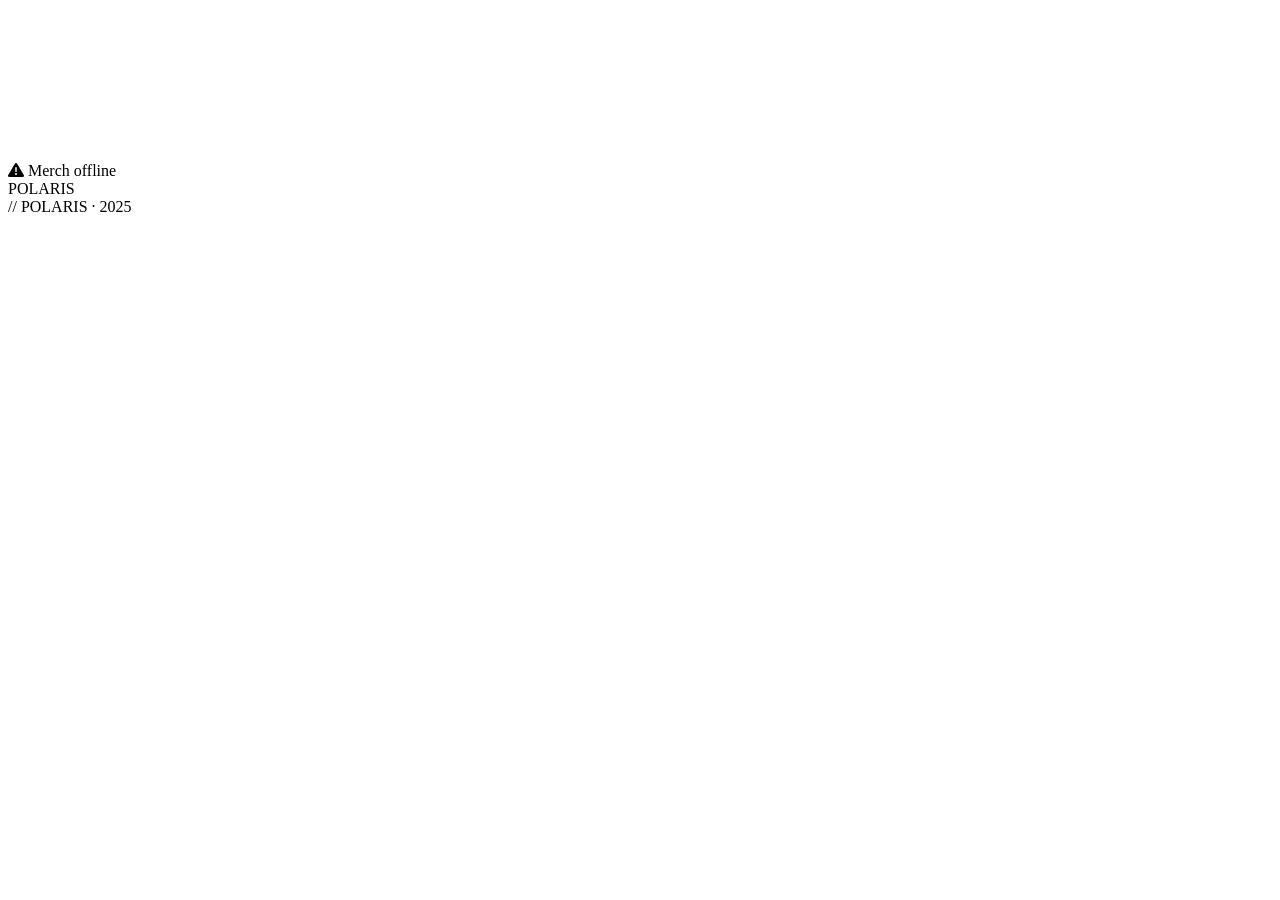
==== index.html @ e96eb5dc "test?" ====
<!DOCTYPE html>
<html lang="en">

<head>
    <meta charset="UTF-8" />
    <meta name="viewport" content="width=device-width, initial-scale=1.0" />
    <title>Polaris</title>
    <link rel="preconnect" href="https://fonts.googleapis.com">
    <link
        href="https://fonts.googleapis.com/css2?family=Share+Tech+Mono&family=Bebas+Neue&family=Rajdhani:wght@300;400;600;700&display=swap"
        rel="stylesheet">
    <link rel="stylesheet" href="https://cdnjs.cloudflare.com/ajax/libs/font-awesome/6.6.0/css/all.min.css">
    <link rel="stylesheet" href="Styles/style.css">
</head>

<body>

    <div id="cursor"></div>
    <div id="cursorRing"></div>

    <canvas id="starfield"></canvas>
    <div class="nebula"></div>

    <div class="corner tl"></div>
    <div class="corner tr"></div>
    <div class="corner bl"></div>
    <div class="corner br"></div>

    <div class="warning-float">
        <i class="fa-solid fa-triangle-exclamation"></i>
        Merch offline
    </div>

    <div class="solar-container" id="solarContainer">
        <!-- Sun -->
        <div class="sun" id="sun">
            <img src="Images/pfp.jpg" alt="Polaris"
                onerror="this.style.display='none';this.parentElement.style.background='radial-gradient(circle at 40% 35%, #ede9fe 0%, #a78bfa 40%, #5b21b6 80%, #2e1065 100%)'">
        </div>
        <div class="sun-label">POLARIS</div>
    </div>

    <div class="footer">// POLARIS · 2025</div>

    <script src="Scripts/main.js"></script>
</body>

</html>
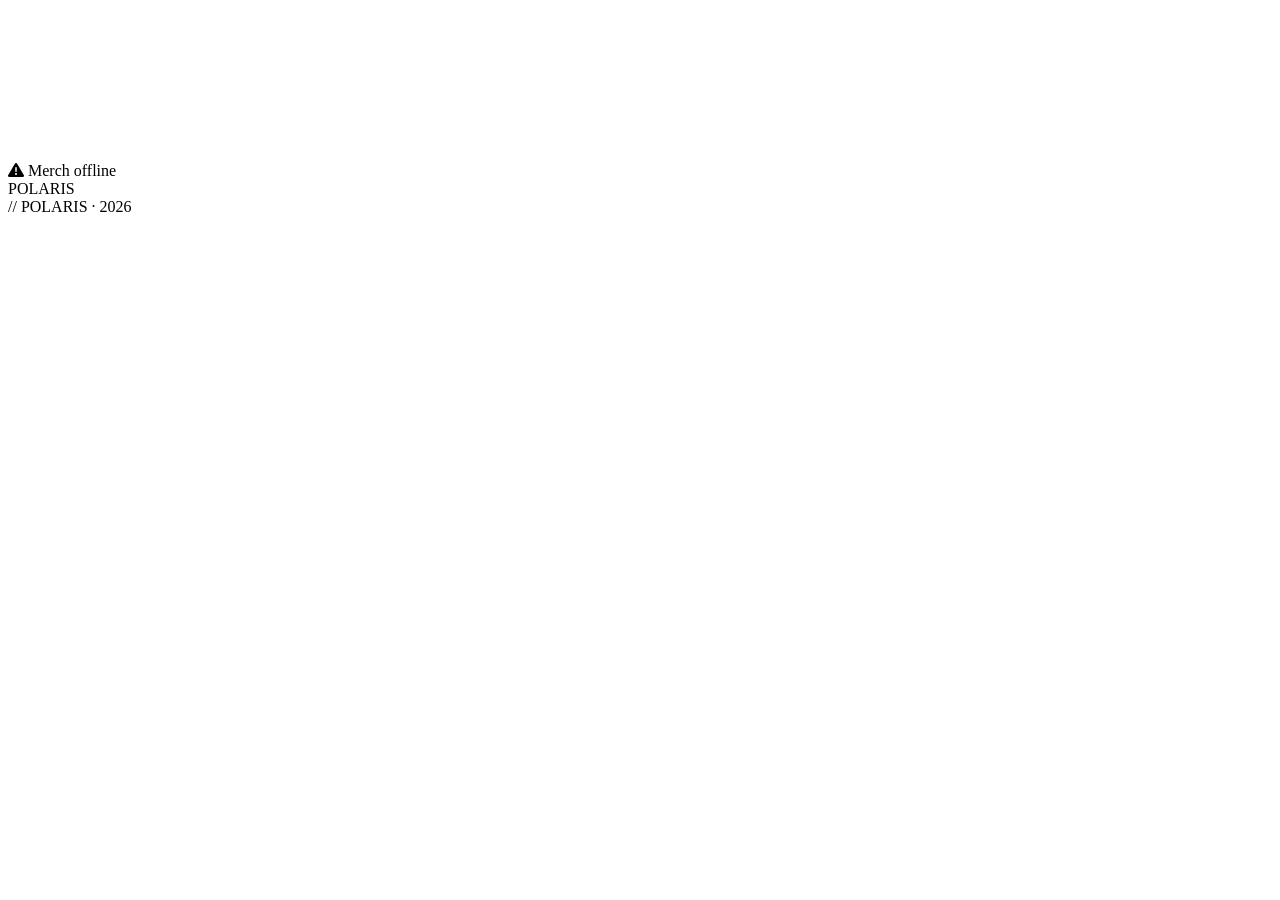
==== commit 6f276347: "test complete???" ====
--- a/index.html
+++ b/index.html
@@ -40,7 +40,7 @@
         <div class="sun-label">POLARIS</div>
     </div>
 
-    <div class="footer">// POLARIS · 2025</div>
+    <div class="footer">// POLARIS · 2026</div>
 
     <script src="Scripts/main.js"></script>
 </body>
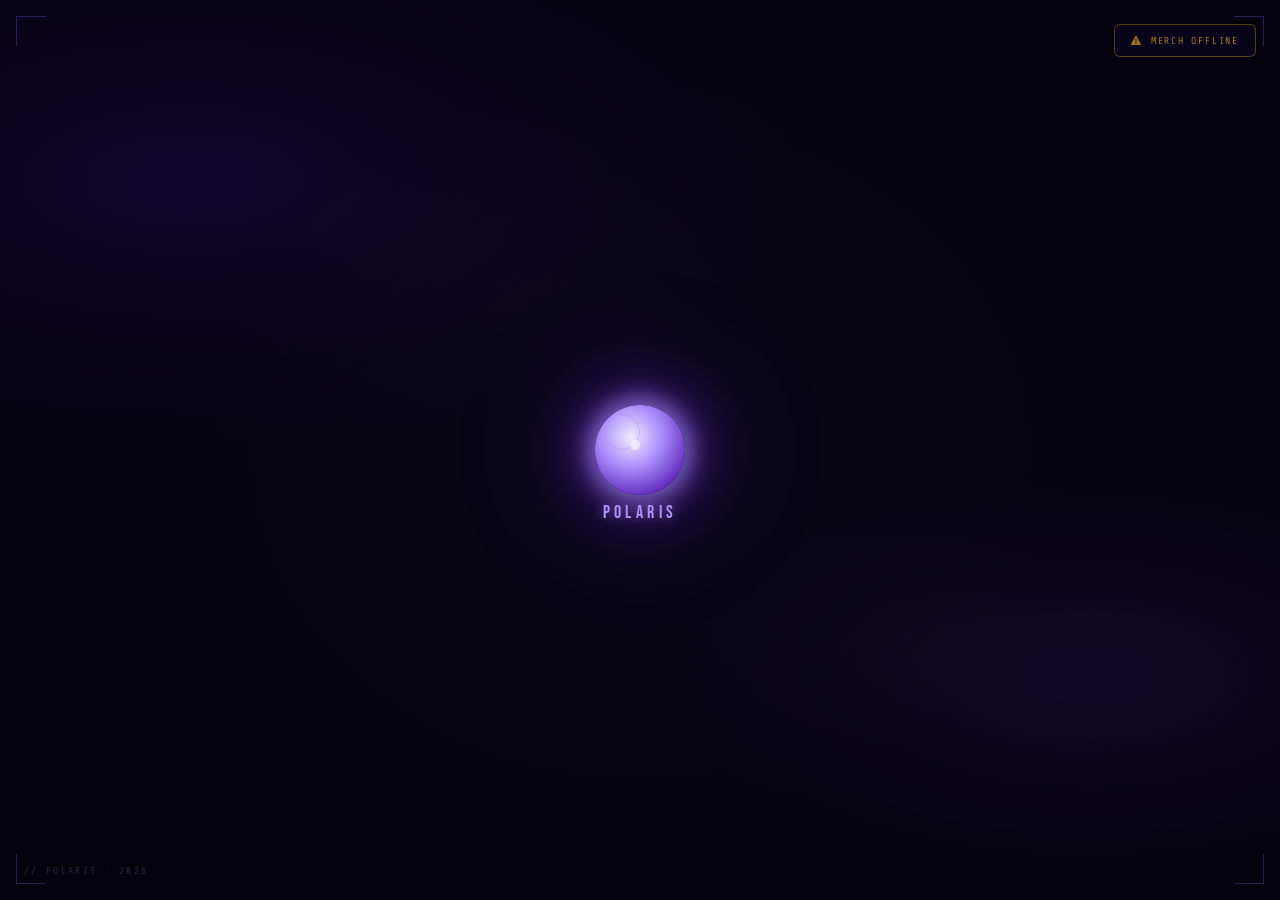
==== commit 5dad46e5: "adding secrets page ─ blackhole visual bug to be resolved in blackhole.js" ====
--- a/index.html
+++ b/index.html
@@ -4,13 +4,23 @@
 <head>
     <meta charset="UTF-8" />
     <meta name="viewport" content="width=device-width, initial-scale=1.0" />
+
     <title>Polaris</title>
+
+    <link rel="icon" type="image/jpeg" href="Images/pfp.jpg" sizes="32x32" />
+    <link rel="apple-touch-icon" href="Images/pfp.jpg">
+
     <link rel="preconnect" href="https://fonts.googleapis.com">
-    <link
-        href="https://fonts.googleapis.com/css2?family=Share+Tech+Mono&family=Bebas+Neue&family=Rajdhani:wght@300;400;600;700&display=swap"
-        rel="stylesheet">
+    <link href="https://fonts.googleapis.com/css2?family=Share+Tech+Mono&family=Bebas+Neue&family=Rajdhani:wght@300;400;600;700&display=swap"rel="stylesheet">
     <link rel="stylesheet" href="https://cdnjs.cloudflare.com/ajax/libs/font-awesome/6.6.0/css/all.min.css">
     <link rel="stylesheet" href="Styles/style.css">
+
+    <meta property="og:title" content="Polaris">
+    <meta property="og:description" content="Official Website For Polaris.">
+    <meta property="og:type" content="website">
+    <meta property="og:image" content="https://polaris1374.github.io/Links/Images/meta.jpg">
+    <meta property="og:image:type" content="image/jpeg">
+
 </head>
 
 <body>
@@ -40,9 +50,15 @@
         <div class="sun-label">POLARIS</div>
     </div>
 
+    <a href="secrets.html" id="blackholeLink" class="blackhole-link" title="???">
+      <canvas id="blackholeCanvas"></canvas>
+      <span class="bh-label">???</span>
+    </a>
+
     <div class="footer">// POLARIS · 2026</div>
 
     <script src="Scripts/main.js"></script>
+    <script src="Scripts/blackhole.js"></script>
 </body>
 
 </html>
--- a/Styles/style.css
+++ b/Styles/style.css
@@ -0,0 +1,376 @@
+/* style.css */
+:root {
+  --bg: #04030d;
+  --accent: #a78bfa;
+  --accent2: #7c3aed;
+  --accent3: #c4b5fd;
+  --text: #ede9fe;
+  --muted: #6b5a8e;
+  --border: rgba(138,100,255,0.18);
+}
+
+*, *::before, *::after {
+  box-sizing: border-box;
+  margin: 0;
+  padding: 0;
+}
+
+body {
+  background: var(--bg);
+  color: var(--text);
+  font-family: 'Rajdhani', sans-serif;
+  min-height: 100vh;
+  overflow: hidden;
+  position: relative;
+  display: flex;
+  align-items: center;
+  justify-content: center;
+}
+
+/* Custom cursor */
+body { cursor: none; }
+#cursor {
+  position: fixed;
+  width: 10px; height: 10px;
+  background: var(--accent);
+  border-radius: 50%;
+  pointer-events: none;
+  z-index: 9999;
+  transform: translate(-50%, -50%);
+  box-shadow: 0 0 16px var(--accent);
+  mix-blend-mode: screen;
+  transition: transform 0.05s;
+}
+#cursorRing {
+  position: fixed;
+  width: 36px; height: 36px;
+  border: 1px solid rgba(167,139,250,0.45);
+  border-radius: 50%;
+  pointer-events: none;
+  z-index: 9998;
+  transform: translate(-50%, -50%);
+  transition: width 0.2s ease, height 0.2s ease, border-color 0.2s ease, left 0.08s ease, top 0.08s ease;
+}
+
+/* Stars */
+canvas#starfield {
+  position: fixed;
+  inset: 0;
+  z-index: 0;
+  pointer-events: none;
+}
+
+/* Nebula wash */
+.nebula {
+  position: fixed;
+  inset: 0;
+  background:
+    radial-gradient(ellipse 80% 50% at 15% 20%, rgba(88,28,220,0.15) 0%, transparent 60%),
+    radial-gradient(ellipse 60% 40% at 85% 75%, rgba(124,58,237,0.12) 0%, transparent 55%),
+    radial-gradient(ellipse 50% 60% at 50% 50%, rgba(167,139,250,0.05) 0%, transparent 70%);
+  pointer-events: none;
+  z-index: 1;
+  animation: nebulaShift 25s ease-in-out infinite alternate;
+}
+@keyframes nebulaShift {
+  0%   { opacity: 0.8; transform: scale(1); }
+  100% { opacity: 1; transform: scale(1.05); }
+}
+
+/* Main solar system container */
+.solar-container {
+  position: relative;
+  z-index: 10;
+  width: min(100vw, 100vh);
+  height: min(100vw, 100vh);
+  max-width: 700px;
+  max-height: 700px;
+}
+
+/* Sun (Polaris center) */
+.sun {
+  position: absolute;
+  top: 50%; left: 50%;
+  transform: translate(-50%, -50%);
+  width: 90px; height: 90px;
+  border-radius: 50%;
+  background: radial-gradient(circle at 40% 35%, #ede9fe 0%, #a78bfa 40%, #5b21b6 80%, #2e1065 100%);
+  box-shadow:
+    0 0 20px 8px rgba(167,139,250,0.6),
+    0 0 50px 20px rgba(124,58,237,0.35),
+    0 0 100px 50px rgba(88,28,220,0.15);
+  animation: sunPulse 4s ease-in-out infinite;
+  z-index: 20;
+  cursor: none;
+  display: flex;
+  align-items: center;
+  justify-content: center;
+  flex-direction: column;
+  gap: 2px;
+}
+.sun img {
+  width: 65px; height: 65px;
+  border-radius: 50%;
+  object-fit: cover;
+  opacity: 0.9;
+}
+@keyframes sunPulse {
+  0%, 100% { box-shadow: 0 0 20px 8px rgba(167,139,250,0.6), 0 0 50px 20px rgba(124,58,237,0.35), 0 0 100px 50px rgba(88,28,220,0.15); }
+  50%       { box-shadow: 0 0 30px 14px rgba(167,139,250,0.8), 0 0 70px 30px rgba(124,58,237,0.45), 0 0 130px 70px rgba(88,28,220,0.2); }
+}
+
+.sun-label {
+  position: absolute;
+  top: calc(50% + 52px);
+  left: 50%;
+  transform: translateX(-50%);
+  font-family: 'Bebas Neue', sans-serif;
+  font-size: 1.1rem;
+  letter-spacing: 0.25em;
+  color: var(--accent3);
+  white-space: nowrap;
+  text-shadow: 0 0 12px rgba(167,139,250,0.6);
+  pointer-events: none;
+}
+
+/* Orbital rings */
+.orbit {
+  position: absolute;
+  top: 50%; left: 50%;
+  border-radius: 50%;
+  border: 1px solid rgba(138,100,255,0.12);
+  transform: translate(-50%, -50%);
+  pointer-events: none;
+}
+
+/* Planet wrapper — moved during animation */
+.planet-orbit {
+  position: absolute;
+  width: 1px;
+  height: 1px;
+  transform: translate(-50%, -50%);
+  pointer-events: none;
+}
+
+/* Planet button */
+.planet {
+  position: absolute;
+  border-radius: 50%;
+  display: flex;
+  align-items: center;
+  justify-content: center;
+  flex-direction: column;
+  text-decoration: none;
+  color: var(--text);
+  pointer-events: all;
+  cursor: none;
+  transition: filter 0.3s ease, transform 0.3s ease;
+  transform: translate(-50%, -50%);
+  z-index: 30;
+}
+.planet:hover {
+  filter: brightness(1.4) saturate(1.3);
+  transform: translate(-50%, -50%) scale(1.25);
+  z-index: 50;
+}
+.planet:hover .planet-tooltip {
+  opacity: 1;
+  transform: translateX(-50%) translateY(-8px);
+}
+.planet-inner {
+  width: 100%;
+  height: 100%;
+  border-radius: 50%;
+  display: flex;
+  align-items: center;
+  justify-content: center;
+  font-size: 1.3rem;
+  position: relative;
+}
+.planet-label {
+  position: absolute;
+  bottom: -22px;
+  left: 50%;
+  transform: translateX(-50%);
+  font-family: 'Share Tech Mono', monospace;
+  font-size: 0.58rem;
+  letter-spacing: 0.2em;
+  color: var(--muted);
+  white-space: nowrap;
+  text-transform: uppercase;
+}
+.planet-tooltip {
+  position: absolute;
+  bottom: calc(100% + 14px);
+  left: 50%;
+  transform: translateX(-50%) translateY(0px);
+  background: rgba(10,5,30,0.92);
+  border: 1px solid var(--border);
+  border-radius: 6px;
+  padding: 8px 14px;
+  font-family: 'Rajdhani', sans-serif;
+  font-size: 0.85rem;
+  font-weight: 600;
+  letter-spacing: 0.08em;
+  white-space: nowrap;
+  color: var(--accent3);
+  opacity: 0;
+  transition: opacity 0.2s ease, transform 0.2s ease;
+  pointer-events: none;
+  z-index: 100;
+}
+.planet-tooltip::after {
+  content: '';
+  position: absolute;
+  top: 100%;
+  left: 50%;
+  transform: translateX(-50%);
+  border: 5px solid transparent;
+  border-top-color: var(--border);
+}
+
+/* Disabled planet */
+.planet.disabled {
+  opacity: 0.35;
+  filter: grayscale(0.6);
+  pointer-events: none;
+}
+
+/* Live badge on Twitch planet */
+.live-ring {
+  position: absolute;
+  inset: -4px;
+  border-radius: 50%;
+  border: 2px solid #9146ff;
+  animation: liveRingPulse 2s ease-in-out infinite;
+}
+@keyframes liveRingPulse {
+  0%, 100% { opacity: 0.4; transform: scale(1); }
+  50%       { opacity: 1;   transform: scale(1.08); }
+}
+
+/* Status indicator */
+.status-bar {
+  position: fixed;
+  bottom: 24px;
+  left: 50%;
+  transform: translateX(-50%);
+  font-family: 'Share Tech Mono', monospace;
+  font-size: 0.65rem;
+  letter-spacing: 0.3em;
+  color: var(--muted);
+  text-transform: uppercase;
+  z-index: 100;
+  display: flex;
+  align-items: center;
+  gap: 10px;
+}
+.status-dot {
+  width: 6px; height: 6px;
+  border-radius: 50%;
+  background: var(--accent);
+  animation: statusBlink 2s ease-in-out infinite;
+}
+@keyframes statusBlink {
+  0%, 100% { opacity: 1; }
+  50% { opacity: 0.2; }
+}
+
+/* Warning box for merch */
+.warning-float {
+  position: fixed;
+  top: 24px;
+  right: 24px;
+  background: rgba(10,5,30,0.85);
+  border: 1px solid rgba(251,191,36,0.3);
+  border-radius: 6px;
+  padding: 10px 16px;
+  font-family: 'Share Tech Mono', monospace;
+  font-size: 0.62rem;
+  letter-spacing: 0.18em;
+  color: rgba(251,191,36,0.6);
+  text-transform: uppercase;
+  z-index: 100;
+  display: flex;
+  align-items: center;
+  gap: 8px;
+}
+
+/* Corner decorations */
+.corner {
+  position: fixed;
+  width: 30px; height: 30px;
+  border-color: rgba(138,100,255,0.3);
+  border-style: solid;
+  pointer-events: none;
+  z-index: 5;
+}
+.corner.tl { top: 16px; left: 16px; border-width: 1px 0 0 1px; }
+.corner.tr { top: 16px; right: 16px; border-width: 1px 1px 0 0; }
+.corner.bl { bottom: 16px; left: 16px; border-width: 0 0 1px 1px; }
+.corner.br { bottom: 16px; right: 16px; border-width: 0 1px 1px 0; }
+
+/* Footer */
+.footer {
+  position: fixed;
+  bottom: 24px;
+  left: 24px;
+  font-family: 'Share Tech Mono', monospace;
+  font-size: 0.58rem;
+  letter-spacing: 0.25em;
+  color: rgba(107,90,142,0.4);
+  text-transform: uppercase;
+}
+
+/* Mobile adjustments */
+@media (max-width: 600px) {
+  .solar-container {
+    max-width: 380px;
+    max-height: 380px;
+  }
+  .warning-float { display: none; }
+}
+
+/* ── BLACK HOLE (secrets link) ── */
+.blackhole-link {
+  position: fixed;
+  top: calc(64% + 320px);
+  left: calc(60% - 1024px);
+  transform: translate(-50%, -50%);
+  width: 80px;
+  height: 80px;
+  display: flex;
+  align-items: center;
+  justify-content: center;
+  text-decoration: none;
+  z-index: 20;
+  cursor: none;
+}
+#blackholeCanvas {
+  display: block;
+  width: 90px;
+  height: 90px;
+}
+.bh-label {
+  position: absolute;
+  bottom: -18px;
+  left: 50%;
+  transform: translateX(-50%);
+  font-family: 'Share Tech Mono', monospace;
+  font-size: 0.52rem;
+  letter-spacing: 0.28em;
+  color: rgba(110,55,180,0.4);
+  text-transform: uppercase;
+  white-space: nowrap;
+  pointer-events: none;
+  transition: color 0.3s;
+}
+.blackhole-link:hover .bh-label {
+  color: rgba(167,139,250,0.65);
+}
+@media (max-width: 600px) {
+  .blackhole-link {
+    bottom: 50px;
+    right: 16px;
+  }
+}
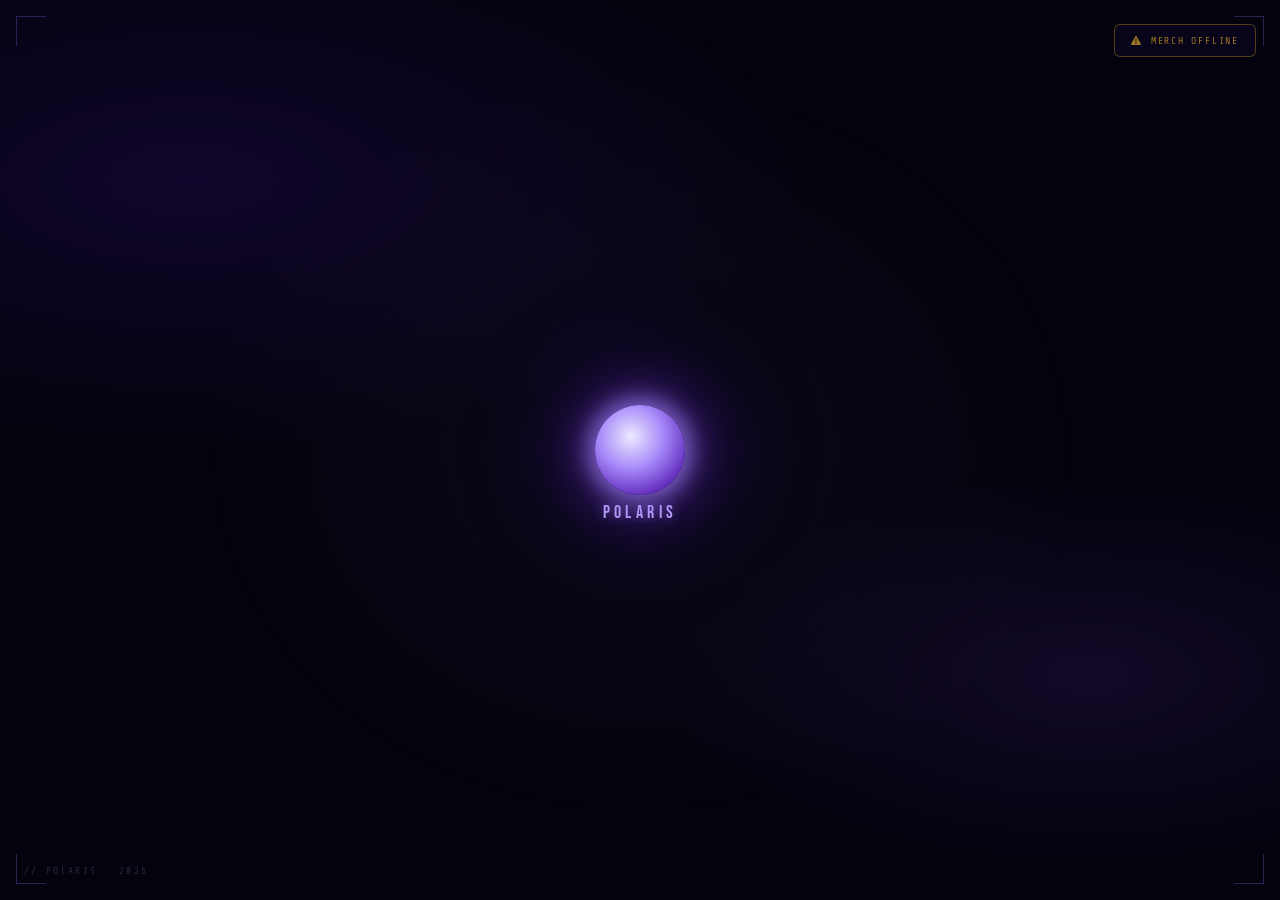
==== commit 5b4cd922: "redesign on cursor" ====
--- a/index.html
+++ b/index.html
@@ -50,15 +50,11 @@
         <div class="sun-label">POLARIS</div>
     </div>
 
-    <a href="secrets.html" id="blackholeLink" class="blackhole-link" title="???">
-      <canvas id="blackholeCanvas"></canvas>
-      <span class="bh-label">???</span>
-    </a>
-
     <div class="footer">// POLARIS · 2026</div>
 
     <script src="Scripts/main.js"></script>
     <script src="Scripts/blackhole.js"></script>
+    <script src="Scripts/cursor.js" defer></script>
 </body>
 
 </html>
--- a/Styles/style.css
+++ b/Styles/style.css
@@ -27,30 +27,8 @@
   justify-content: center;
 }
 
-/* Custom cursor */
+/* Custom cursor — handled by cursor.js */
 body { cursor: none; }
-#cursor {
-  position: fixed;
-  width: 10px; height: 10px;
-  background: var(--accent);
-  border-radius: 50%;
-  pointer-events: none;
-  z-index: 9999;
-  transform: translate(-50%, -50%);
-  box-shadow: 0 0 16px var(--accent);
-  mix-blend-mode: screen;
-  transition: transform 0.05s;
-}
-#cursorRing {
-  position: fixed;
-  width: 36px; height: 36px;
-  border: 1px solid rgba(167,139,250,0.45);
-  border-radius: 50%;
-  pointer-events: none;
-  z-index: 9998;
-  transform: translate(-50%, -50%);
-  transition: width 0.2s ease, height 0.2s ease, border-color 0.2s ease, left 0.08s ease, top 0.08s ease;
-}
 
 /* Stars */
 canvas#starfield {
@@ -329,48 +307,4 @@
     max-height: 380px;
   }
   .warning-float { display: none; }
-}
-
-/* ── BLACK HOLE (secrets link) ── */
-.blackhole-link {
-  position: fixed;
-  top: calc(64% + 320px);
-  left: calc(60% - 1024px);
-  transform: translate(-50%, -50%);
-  width: 80px;
-  height: 80px;
-  display: flex;
-  align-items: center;
-  justify-content: center;
-  text-decoration: none;
-  z-index: 20;
-  cursor: none;
-}
-#blackholeCanvas {
-  display: block;
-  width: 90px;
-  height: 90px;
-}
-.bh-label {
-  position: absolute;
-  bottom: -18px;
-  left: 50%;
-  transform: translateX(-50%);
-  font-family: 'Share Tech Mono', monospace;
-  font-size: 0.52rem;
-  letter-spacing: 0.28em;
-  color: rgba(110,55,180,0.4);
-  text-transform: uppercase;
-  white-space: nowrap;
-  pointer-events: none;
-  transition: color 0.3s;
-}
-.blackhole-link:hover .bh-label {
-  color: rgba(167,139,250,0.65);
-}
-@media (max-width: 600px) {
-  .blackhole-link {
-    bottom: 50px;
-    right: 16px;
-  }
 }
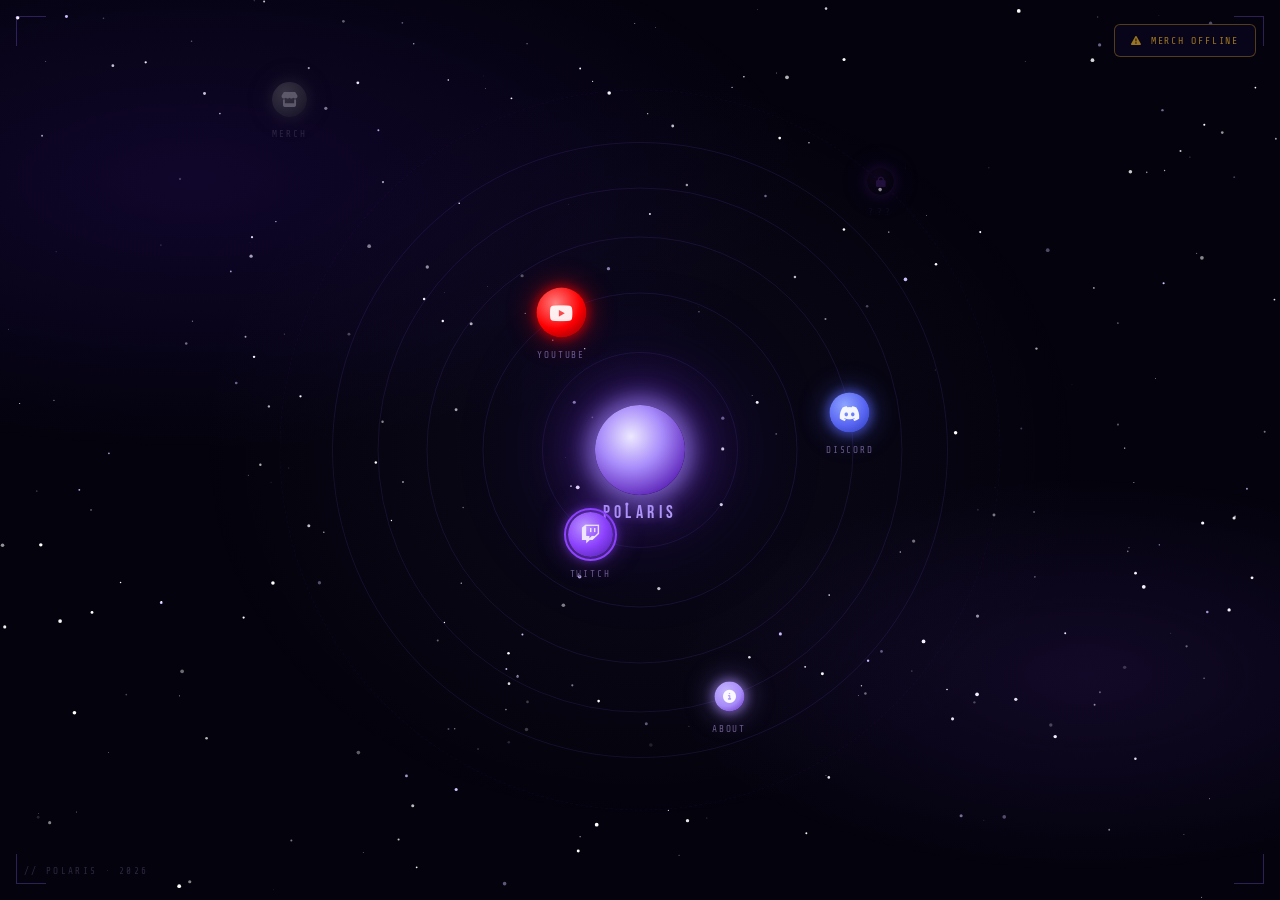
==== commit 7556c4d5: "added 1st secret D:" ====
--- a/index.html
+++ b/index.html
@@ -53,6 +53,7 @@
     <div class="footer">// POLARIS · 2026</div>
 
     <script src="Scripts/main.js"></script>
+    <script src="Scripts/easteregg1.js" defer></script>
     <script src="Scripts/blackhole.js"></script>
     <script src="Scripts/cursor.js" defer></script>
 </body>
--- a/Styles/style.css
+++ b/Styles/style.css
@@ -27,8 +27,30 @@
   justify-content: center;
 }
 
-/* Custom cursor — handled by cursor.js */
+/* Custom cursor */
 body { cursor: none; }
+#cursor {
+  position: fixed;
+  width: 10px; height: 10px;
+  background: var(--accent);
+  border-radius: 50%;
+  pointer-events: none;
+  z-index: 9999;
+  transform: translate(-50%, -50%);
+  box-shadow: 0 0 16px var(--accent);
+  mix-blend-mode: screen;
+  transition: transform 0.05s;
+}
+#cursorRing {
+  position: fixed;
+  width: 36px; height: 36px;
+  border: 1px solid rgba(167,139,250,0.45);
+  border-radius: 50%;
+  pointer-events: none;
+  z-index: 9998;
+  transform: translate(-50%, -50%);
+  transition: width 0.2s ease, height 0.2s ease, border-color 0.2s ease, left 0.08s ease, top 0.08s ease;
+}
 
 /* Stars */
 canvas#starfield {
@@ -300,7 +322,41 @@
   text-transform: uppercase;
 }
 
-/* Mobile adjustments */
+/* ── SECRET PLANET ── */
+.planet[data-secret] {
+  opacity: 0.45;
+  transition: opacity 0.5s ease, filter 0.5s ease, transform 0.3s ease !important;
+}
+.planet[data-secret]:hover {
+  opacity: 1;
+  filter: brightness(1.6) saturate(1.4);
+  transform: translate(-50%, -50%) scale(1.3) !important;
+}
+.planet[data-secret] .planet-label {
+  color: rgba(100,50,160,0.3);
+  letter-spacing: 0.35em;
+  transition: color 0.4s;
+}
+.planet[data-secret]:hover .planet-label {
+  color: rgba(167,139,250,0.7);
+}
+.planet[data-secret] .planet-inner i {
+  transition: color 0.4s, text-shadow 0.4s;
+}
+.planet[data-secret]:hover .planet-inner i {
+  color: rgba(167,139,250,0.9) !important;
+  text-shadow: 0 0 12px rgba(124,58,237,0.8);
+}
+/* Secret orbit ring — dashed and very dim */
+.orbit[data-secret-orbit] {
+  border-style: dashed !important;
+  border-color: rgba(80,30,140,0.12) !important;
+  animation: secretOrbitPulse 8s ease-in-out infinite;
+}
+@keyframes secretOrbitPulse {
+  0%,100% { border-color: rgba(80,30,140,0.08) !important; }
+  50%      { border-color: rgba(120,50,200,0.18) !important; }
+}
 @media (max-width: 600px) {
   .solar-container {
     max-width: 380px;
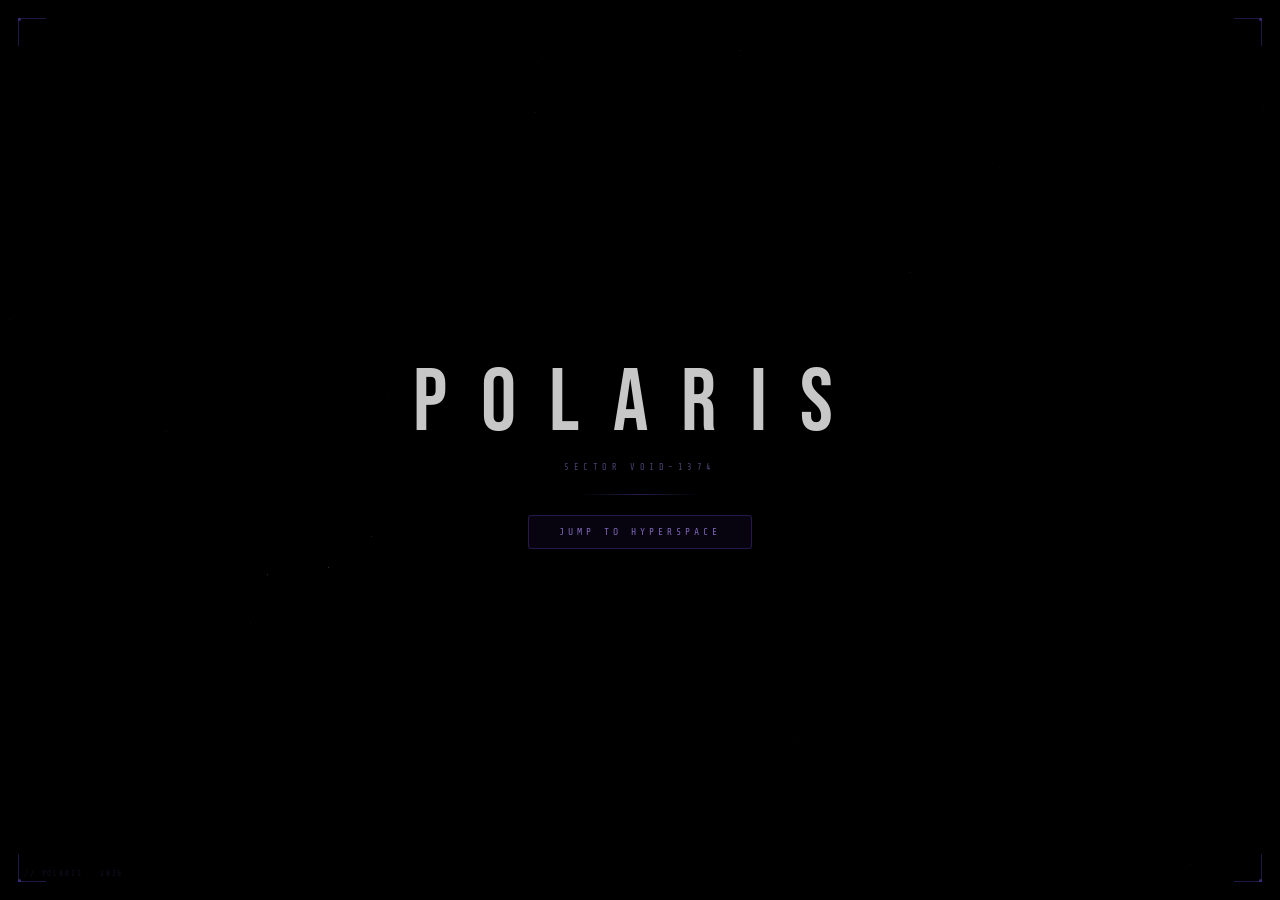
==== commit cb4d7711: "added boot animation" ====
--- a/index.html
+++ b/index.html
@@ -1,61 +1,47 @@
 <!DOCTYPE html>
 <html lang="en">
+<head>
+  <meta charset="UTF-8" />
+  <meta name="viewport" content="width=device-width, initial-scale=1.0" />
+  <title>Polaris</title>
 
-<head>
-    <meta charset="UTF-8" />
-    <meta name="viewport" content="width=device-width, initial-scale=1.0" />
+  <link rel="icon" type="image/jpeg" href="Images/pfp.jpg" sizes="32x32" />
+  <link rel="apple-touch-icon" href="Images/pfp.jpg">
 
-    <title>Polaris</title>
+  <link rel="preconnect" href="https://fonts.googleapis.com">
+  <link href="https://fonts.googleapis.com/css2?family=Bebas+Neue&family=Share+Tech+Mono&display=swap" rel="stylesheet">
 
-    <link rel="icon" type="image/jpeg" href="Images/pfp.jpg" sizes="32x32" />
-    <link rel="apple-touch-icon" href="Images/pfp.jpg">
+  <meta property="og:title" content="Polaris">
+  <meta property="og:description" content="Official Website For Polaris.">
+  <meta property="og:type" content="website">
+  <meta property="og:image" content="https://polaris1374.github.io/Links/Images/meta.jpg">
 
-    <link rel="preconnect" href="https://fonts.googleapis.com">
-    <link href="https://fonts.googleapis.com/css2?family=Share+Tech+Mono&family=Bebas+Neue&family=Rajdhani:wght@300;400;600;700&display=swap"rel="stylesheet">
-    <link rel="stylesheet" href="https://cdnjs.cloudflare.com/ajax/libs/font-awesome/6.6.0/css/all.min.css">
-    <link rel="stylesheet" href="Styles/style.css">
-
-    <meta property="og:title" content="Polaris">
-    <meta property="og:description" content="Official Website For Polaris.">
-    <meta property="og:type" content="website">
-    <meta property="og:image" content="https://polaris1374.github.io/Links/Images/meta.jpg">
-    <meta property="og:image:type" content="image/jpeg">
-
+  <link rel="stylesheet" href="Styles/boot.css">
 </head>
-
 <body>
 
-    <div id="cursor"></div>
-    <div id="cursorRing"></div>
+  <div id="cursor"></div>
+  <div id="cursorRing"></div>
 
-    <canvas id="starfield"></canvas>
-    <div class="nebula"></div>
+  <canvas id="warp"></canvas>
 
-    <div class="corner tl"></div>
-    <div class="corner tr"></div>
-    <div class="corner bl"></div>
-    <div class="corner br"></div>
+  <div class="corner tl"></div>
+  <div class="corner tr"></div>
+  <div class="corner bl"></div>
+  <div class="corner br"></div>
 
-    <div class="warning-float">
-        <i class="fa-solid fa-triangle-exclamation"></i>
-        Merch offline
-    </div>
+  <div class="hud">
+    <div class="hud-logo" id="logo">POLARIS</div>
+    <div class="hud-sub"  id="sub">sector void-1374</div>
+    <div class="hud-line" id="line"></div>
+    <button class="hud-btn" id="jumpBtn">jump to hyperspace</button>
+  </div>
 
-    <div class="solar-container" id="solarContainer">
-        <!-- Sun -->
-        <div class="sun" id="sun">
-            <img src="Images/pfp.jpg" alt="Polaris"
-                onerror="this.style.display='none';this.parentElement.style.background='radial-gradient(circle at 40% 35%, #ede9fe 0%, #a78bfa 40%, #5b21b6 80%, #2e1065 100%)'">
-        </div>
-        <div class="sun-label">POLARIS</div>
-    </div>
+  <div class="footer" id="footer">// polaris · 2026</div>
+  <div class="flash"  id="flash"></div>
+  <iframe id="mainFrame" src="" title="Polaris"></iframe>
 
-    <div class="footer">// POLARIS · 2026</div>
-
-    <script src="Scripts/main.js"></script>
-    <script src="Scripts/easteregg1.js" defer></script>
-    <script src="Scripts/blackhole.js"></script>
-    <script src="Scripts/cursor.js" defer></script>
+  <script src="Scripts/boot.js"></script>
+  <script src="Scripts/cursor.js" defer></script>
 </body>
-
 </html>
--- a/Styles/boot.css
+++ b/Styles/boot.css
@@ -0,0 +1,143 @@
+/* ── boot.css — Polaris Warp Entry Page ── */
+
+*, *::before, *::after { margin: 0; padding: 0; box-sizing: border-box; }
+
+html, body {
+  width: 100%; height: 100%;
+  background: #000;
+  overflow: hidden;
+  font-family: 'Share Tech Mono', monospace;
+}
+
+canvas { position: fixed; inset: 0; display: block; }
+
+/* ── HUD — centred column, everything stacked under POLARIS ── */
+.hud {
+  position: fixed; inset: 0; z-index: 10;
+  display: flex; flex-direction: column;
+  align-items: center; justify-content: center;
+  gap: 0;
+  pointer-events: none;
+}
+
+/* POLARIS title */
+.hud-logo {
+  font-family: 'Bebas Neue', sans-serif;
+  font-size: clamp(3rem, 9vw, 5.5rem);
+  letter-spacing: 0.38em;
+  color: rgba(255,255,255,0.78);
+  animation: logoIn 1s 0.2s cubic-bezier(0.16,1,0.3,1) both;
+  transition: opacity 0.9s ease, filter 0.9s ease, letter-spacing 1.1s ease;
+}
+.hud-logo.gone {
+  opacity: 0;
+  filter: blur(14px);
+  letter-spacing: 1.4em;
+}
+@keyframes logoIn {
+  from { opacity: 0; letter-spacing: 0.7em; filter: blur(10px); }
+  to   { opacity: 1; letter-spacing: 0.38em; filter: blur(0); }
+}
+
+/* sub-label */
+.hud-sub {
+  font-size: 0.54rem; letter-spacing: 0.52em; text-transform: uppercase;
+  color: rgba(170,145,255,0.45);
+  margin-top: 6px;
+  animation: fadeUp 0.8s 0.8s ease both;
+  transition: opacity 0.6s ease;
+}
+.hud-sub.gone { opacity: 0; }
+
+/* separator line between sub and button */
+.hud-line {
+  width: 120px; height: 1px;
+  background: linear-gradient(90deg, transparent, rgba(120,80,220,0.35), transparent);
+  margin: 22px 0 20px;
+  animation: fadeUp 0.6s 1.1s ease both;
+  transition: opacity 0.5s ease;
+}
+.hud-line.gone { opacity: 0; }
+
+/* jump button */
+.hud-btn {
+  pointer-events: all;
+  font-family: 'Share Tech Mono', monospace;
+  font-size: 0.6rem; letter-spacing: 0.42em; text-transform: uppercase;
+  color: rgba(175,145,255,0.7);
+  background: rgba(90,50,190,0.08);
+  border: 1px solid rgba(110,70,210,0.3);
+  border-radius: 3px;
+  padding: 11px 30px;
+  animation: fadeUp 0.7s 1.3s ease both, btnGlow 3s 2.5s ease-in-out infinite;
+  transition: background 0.25s, border-color 0.25s, color 0.25s,
+              box-shadow 0.25s, opacity 0.5s ease;
+}
+.hud-btn:hover {
+  background: rgba(100,60,210,0.18);
+  border-color: rgba(167,139,250,0.62);
+  color: rgba(225,210,255,0.95);
+  box-shadow: 0 0 26px rgba(110,70,210,0.3), 0 0 6px rgba(167,139,250,0.2);
+  animation: none;
+}
+.hud-btn.gone {
+  opacity: 0;
+  pointer-events: none;
+}
+
+@keyframes fadeUp {
+  from { opacity: 0; transform: translateY(10px); }
+  to   { opacity: 1; transform: translateY(0); }
+}
+@keyframes btnGlow {
+  0%,100% { box-shadow: 0 0 0   rgba(110,70,210,0);    border-color: rgba(110,70,210,0.3); }
+  50%     { box-shadow: 0 0 22px rgba(110,70,210,0.32); border-color: rgba(155,120,250,0.52); }
+}
+
+/* ── CORNERS ── */
+.corner {
+  position: fixed; width: 28px; height: 28px;
+  border-color: rgba(130,95,255,0.25); border-style: solid;
+  pointer-events: none; z-index: 20;
+}
+.corner::after {
+  content: ''; position: absolute; width: 3px; height: 3px;
+  border-radius: 50%; background: rgba(130,95,255,0.4);
+}
+.corner.tl { top:18px; left:18px;   border-width:1px 0 0 1px; } .corner.tl::after { top:-1px; left:-1px; }
+.corner.tr { top:18px; right:18px;  border-width:1px 1px 0 0; } .corner.tr::after { top:-1px; right:-1px; }
+.corner.bl { bottom:18px; left:18px;  border-width:0 0 1px 1px; } .corner.bl::after { bottom:-1px; left:-1px; }
+.corner.br { bottom:18px; right:18px; border-width:0 1px 1px 0; } .corner.br::after { bottom:-1px; right:-1px; }
+
+/* ── FOOTER ── */
+.footer {
+  position: fixed; bottom: 22px; left: 24px; z-index: 20;
+  font-size: 0.48rem; letter-spacing: 0.24em;
+  color: rgba(70,50,120,0.28); text-transform: uppercase;
+  animation: fadeUp 0.8s 1.5s ease both;
+  transition: opacity 0.6s ease;
+}
+.footer.gone { opacity: 0; }
+
+/* ── FLASH ── */
+.flash {
+  position: fixed; inset: 0; z-index: 60;
+  background: #fff; opacity: 0; pointer-events: none;
+  transition: opacity 0.06s ease;
+}
+.flash.bright  { opacity: 1; }
+.flash.fadeout { opacity: 0; transition: opacity 1.1s cubic-bezier(0.4,0,0.2,1); }
+
+/* ── MAIN IFRAME — crossfades in after flash peak ── */
+#mainFrame {
+  position: fixed; inset: 0; z-index: 55;
+  width: 100%; height: 100%;
+  border: none;
+  opacity: 0;
+  pointer-events: none;
+  transition: opacity 1.0s cubic-bezier(0.4,0,0.2,1);
+}
+#mainFrame.visible {
+  opacity: 1;
+  pointer-events: all;
+}
